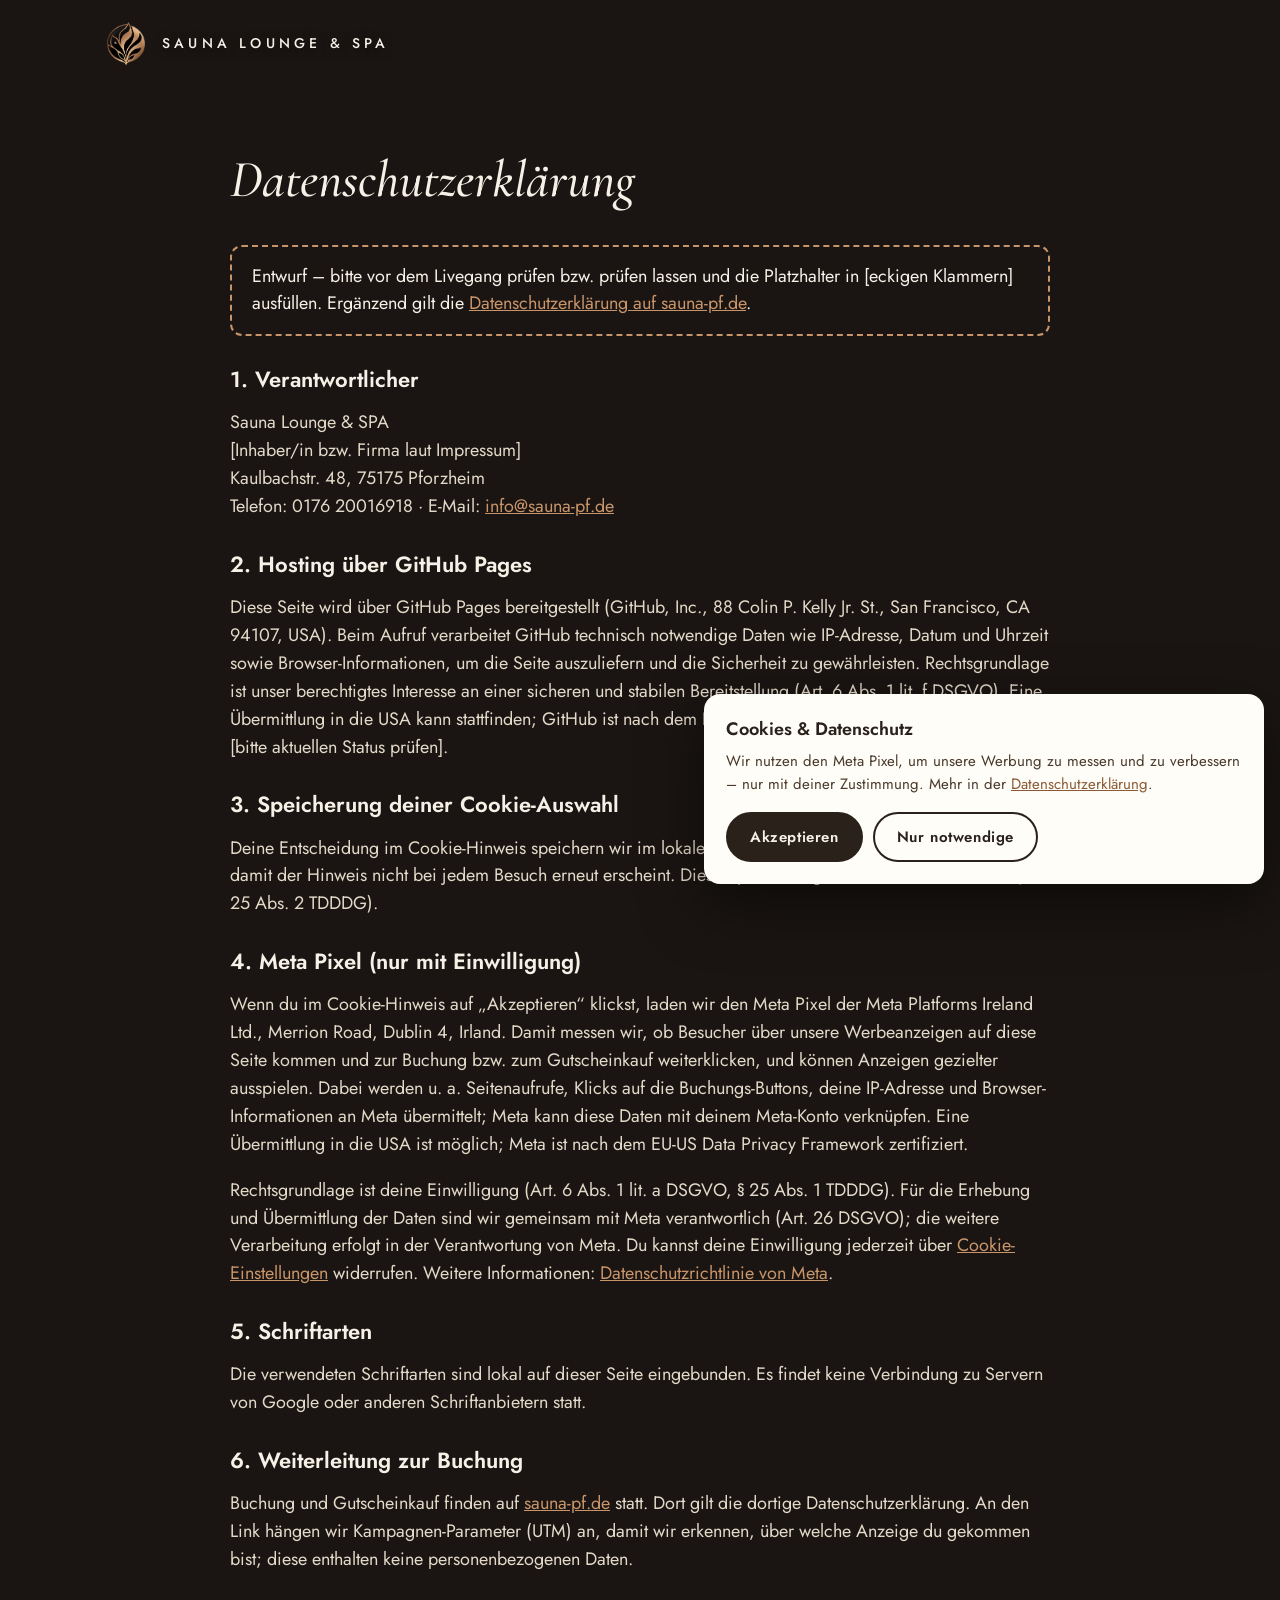
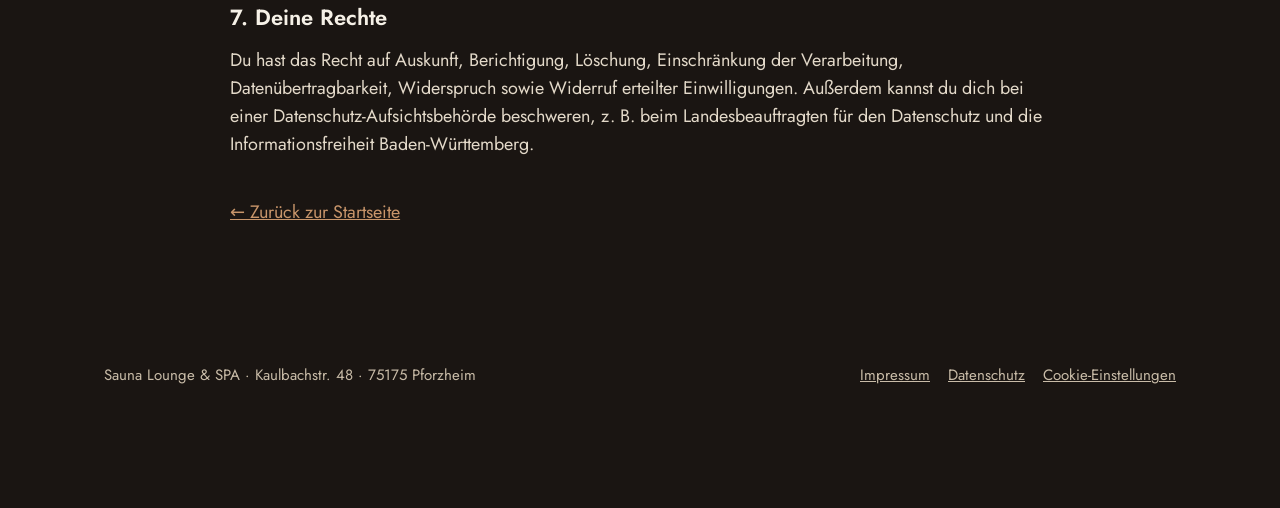
==== datenschutz.html @ b39e0076 "Landingpage Time for 2 Co-Authored-By: Claude Opus 5.5 <noreply@anthropic.com>" ====
<!doctype html>
<html lang="de">
<head>
<meta charset="utf-8">
<meta name="viewport" content="width=device-width, initial-scale=1">
<title>Datenschutz | Sauna Lounge &amp; SPA</title>
<meta name="robots" content="noindex">
<link rel="icon" type="image/png" href="assets/img/favicon.png">
<link rel="stylesheet" href="assets/style.css">
<script src="assets/config.js"></script>
<script src="assets/site.js" defer></script>
</head>
<body>
<header class="top">
  <div class="wrap">
    <a class="brand" href="./"><img src="assets/img/logo.png" alt="" width="44" height="44"><span>SAUNA LOUNGE &amp; SPA</span></a>
  </div>
</header>

<main class="wrap legal">
  <h1>Datenschutzerklärung</h1>

  <!-- ENTWURF: Diesen Hinweis-Kasten nach der Prüfung löschen -->
  <p class="hint">Entwurf – bitte vor dem Livegang prüfen bzw. prüfen lassen und die Platzhalter in [eckigen Klammern] ausfüllen. Ergänzend gilt die <a href="https://sauna-pf.de/datenschutz">Datenschutzerklärung auf sauna-pf.de</a>.</p>

  <h2>1. Verantwortlicher</h2>
  <p>Sauna Lounge &amp; SPA<br>[Inhaber/in bzw. Firma laut Impressum]<br>Kaulbachstr. 48, 75175 Pforzheim<br>Telefon: 0176 20016918 · E-Mail: <a href="mailto:info@sauna-pf.de">info@sauna-pf.de</a></p>

  <h2>2. Hosting über GitHub Pages</h2>
  <p>Diese Seite wird über GitHub Pages bereitgestellt (GitHub, Inc., 88 Colin P. Kelly Jr. St., San Francisco, CA 94107, USA). Beim Aufruf verarbeitet GitHub technisch notwendige Daten wie IP-Adresse, Datum und Uhrzeit sowie Browser-Informationen, um die Seite auszuliefern und die Sicherheit zu gewährleisten. Rechtsgrundlage ist unser berechtigtes Interesse an einer sicheren und stabilen Bereitstellung (Art. 6 Abs. 1 lit. f DSGVO). Eine Übermittlung in die USA kann stattfinden; GitHub ist nach dem EU-US Data Privacy Framework zertifiziert [bitte aktuellen Status prüfen].</p>

  <h2>3. Speicherung deiner Cookie-Auswahl</h2>
  <p>Deine Entscheidung im Cookie-Hinweis speichern wir im lokalen Speicher deines Browsers (localStorage), damit der Hinweis nicht bei jedem Besuch erneut erscheint. Diese Speicherung ist technisch erforderlich (§ 25 Abs. 2 TDDDG).</p>

  <h2>4. Meta Pixel (nur mit Einwilligung)</h2>
  <p>Wenn du im Cookie-Hinweis auf „Akzeptieren“ klickst, laden wir den Meta Pixel der Meta Platforms Ireland Ltd., Merrion Road, Dublin 4, Irland. Damit messen wir, ob Besucher über unsere Werbeanzeigen auf diese Seite kommen und zur Buchung bzw. zum Gutscheinkauf weiterklicken, und können Anzeigen gezielter ausspielen. Dabei werden u. a. Seitenaufrufe, Klicks auf die Buchungs-Buttons, deine IP-Adresse und Browser-Informationen an Meta übermittelt; Meta kann diese Daten mit deinem Meta-Konto verknüpfen. Eine Übermittlung in die USA ist möglich; Meta ist nach dem EU-US Data Privacy Framework zertifiziert.</p>
  <p>Rechtsgrundlage ist deine Einwilligung (Art. 6 Abs. 1 lit. a DSGVO, § 25 Abs. 1 TDDDG). Für die Erhebung und Übermittlung der Daten sind wir gemeinsam mit Meta verantwortlich (Art. 26 DSGVO); die weitere Verarbeitung erfolgt in der Verantwortung von Meta. Du kannst deine Einwilligung jederzeit über <a href="#" data-consent-open>Cookie-Einstellungen</a> widerrufen. Weitere Informationen: <a href="https://www.facebook.com/privacy/policy/" rel="noopener">Datenschutzrichtlinie von Meta</a>.</p>

  <h2>5. Schriftarten</h2>
  <p>Die verwendeten Schriftarten sind lokal auf dieser Seite eingebunden. Es findet keine Verbindung zu Servern von Google oder anderen Schriftanbietern statt.</p>

  <h2>6. Weiterleitung zur Buchung</h2>
  <p>Buchung und Gutscheinkauf finden auf <a href="https://sauna-pf.de">sauna-pf.de</a> statt. Dort gilt die dortige Datenschutzerklärung. An den Link hängen wir Kampagnen-Parameter (UTM) an, damit wir erkennen, über welche Anzeige du gekommen bist; diese enthalten keine personenbezogenen Daten.</p>

  <h2>7. Deine Rechte</h2>
  <p>Du hast das Recht auf Auskunft, Berichtigung, Löschung, Einschränkung der Verarbeitung, Datenübertragbarkeit, Widerspruch sowie Widerruf erteilter Einwilligungen. Außerdem kannst du dich bei einer Datenschutz-Aufsichtsbehörde beschweren, z. B. beim Landesbeauftragten für den Datenschutz und die Informationsfreiheit Baden-Württemberg.</p>

  <p style="margin-top:40px"><a href="./">← Zurück zur Startseite</a></p>
</main>

<footer>
  <div class="wrap">
    <div>Sauna Lounge &amp; SPA · Kaulbachstr. 48 · 75175 Pforzheim</div>
    <nav aria-label="Rechtliches">
      <a href="https://sauna-pf.de/impressum">Impressum</a>
      <a href="datenschutz.html">Datenschutz</a>
      <a href="#" data-consent-open>Cookie-Einstellungen</a>
    </nav>
  </div>
</footer>

<div class="consent" id="consent" role="dialog" aria-labelledby="consent-title" hidden>
  <h3 id="consent-title">Cookies &amp; Datenschutz</h3>
  <p>Wir nutzen den Meta Pixel, um unsere Werbung zu messen und zu verbessern – nur mit deiner Zustimmung. Mehr in der <a href="datenschutz.html">Datenschutzerklärung</a>.</p>
  <div class="row">
    <button class="yes" id="consent-accept" type="button">Akzeptieren</button>
    <button class="no" id="consent-decline" type="button">Nur notwendige</button>
  </div>
</div>
</body>
</html>
---- assets/style.css ----
@font-face{font-family:"Oswald";font-weight:500;font-style:normal;font-display:swap;src:url(fonts/oswald-latin-500-normal.woff2) format("woff2")}
@font-face{font-family:"Oswald";font-weight:600;font-style:normal;font-display:swap;src:url(fonts/oswald-latin-600-normal.woff2) format("woff2")}
@font-face{font-family:"Jost";font-weight:400;font-style:normal;font-display:swap;src:url(fonts/jost-latin-400-normal.woff2) format("woff2")}
@font-face{font-family:"Jost";font-weight:500;font-style:normal;font-display:swap;src:url(fonts/jost-latin-500-normal.woff2) format("woff2")}
@font-face{font-family:"Jost";font-weight:600;font-style:normal;font-display:swap;src:url(fonts/jost-latin-600-normal.woff2) format("woff2")}
@font-face{font-family:"Cormorant Garamond";font-weight:500;font-style:italic;font-display:swap;src:url(fonts/cormorant-garamond-latin-500-italic.woff2) format("woff2")}

:root{
  --ink:#1A1512; --ink-2:#2A211B; --paper:#F6F1E7; --paper-2:#FFFDF8;
  --bronze:#C8956A; --bronze-dark:#8A5A36; --bronze-text:#6E4A2E;
  --muted:#C9BCA8; --line:#C9B999;
  --serif:"Cormorant Garamond",Georgia,serif; --display:"Oswald","Arial Narrow",sans-serif; --sans:"Jost",system-ui,sans-serif;
  --wrap:1120px;
}
*{box-sizing:border-box}
html{scroll-behavior:smooth}
body{margin:0;background:var(--ink);color:var(--paper);font-family:var(--sans);font-size:18px;line-height:1.55;-webkit-font-smoothing:antialiased}
img{max-width:100%;display:block}
a{color:var(--bronze)}
a:hover{color:#E0B48C}
.wrap{max-width:var(--wrap);margin:0 auto;padding:0 24px}
.eyebrow{font-size:14px;letter-spacing:.3em;text-transform:uppercase;font-weight:500;color:var(--bronze)}
.serif{font-family:var(--serif);font-style:italic;font-weight:500}
h1,h2,h3{margin:0;font-weight:500}
h2{font-family:var(--serif);font-style:italic;font-size:clamp(36px,5vw,56px);line-height:1.05}

/* Buttons */
.btn{display:inline-flex;align-items:center;justify-content:center;gap:10px;min-height:56px;padding:16px 34px;border-radius:999px;background:var(--bronze);color:var(--ink);font-weight:600;font-size:16px;letter-spacing:.12em;text-transform:uppercase;text-decoration:none;transition:transform .15s ease,background .15s ease}
.btn:hover{background:#D6A67E;color:var(--ink);transform:translateY(-1px)}
.btn-ghost{background:transparent;color:var(--paper);border:2px solid rgba(246,241,231,.5)}
.btn-ghost:hover{background:rgba(246,241,231,.08);color:var(--paper)}
.btn:focus-visible,.btn-ghost:focus-visible,a:focus-visible,button:focus-visible{outline:3px solid #E0B48C;outline-offset:3px}

/* Header */
.top{position:absolute;inset:0 0 auto 0;z-index:5}
.top .wrap{display:flex;align-items:center;justify-content:space-between;padding-top:22px;padding-bottom:22px}
.brand{display:flex;align-items:center;gap:14px;color:var(--paper);text-decoration:none;font-size:14px;letter-spacing:.3em;font-weight:500;text-shadow:0 2px 10px rgba(0,0,0,.5)}
.brand img{width:44px;height:44px;object-fit:contain}
.top .rating{font-size:14px;letter-spacing:.14em;color:var(--paper);text-shadow:0 2px 10px rgba(0,0,0,.5)}

/* Hero */
.hero{position:relative;min-height:100vh;display:flex;align-items:center;overflow:hidden;padding:120px 0 80px}
.hero-bg{position:absolute;inset:0;width:100%;height:100%;object-fit:cover;object-position:center 40%}
.hero::after{content:"";position:absolute;inset:0;background:linear-gradient(180deg,rgba(18,13,10,.65) 0%,rgba(18,13,10,.35) 40%,rgba(18,13,10,.9) 100%)}
.hero .wrap{position:relative;z-index:2;display:grid;grid-template-columns:1.05fr .95fr;gap:56px;align-items:center}
.hero h1{font-family:var(--serif);font-style:italic;font-size:clamp(46px,6.4vw,84px);line-height:1;text-shadow:0 2px 24px rgba(0,0,0,.4)}
.hero .eyebrow{color:#EBCFB3;text-shadow:0 2px 10px rgba(0,0,0,.6)}
.hero p.lead{font-size:20px;max-width:520px;color:#EFE6D8;margin:22px 0 30px}
.hero .ctas{display:flex;flex-wrap:wrap;gap:14px}
.hero .note{margin-top:18px;font-size:14px;letter-spacing:.12em;color:var(--muted);text-transform:uppercase}

/* Ticket */
.ticket{background:var(--paper);color:var(--ink-2);border-radius:10px;display:flex;box-shadow:0 40px 80px rgba(0,0,0,.55);transform:rotate(-3deg)}
.ticket .stub{width:84px;border-right:3px dashed var(--line);display:flex;flex-direction:column;align-items:center;justify-content:space-between;padding:22px 0}
.ticket .stub img{width:48px;height:48px;object-fit:contain}
.ticket .stub span{writing-mode:vertical-rl;transform:rotate(180deg);font-size:13px;letter-spacing:.35em;color:var(--bronze-dark);font-weight:500}
.ticket .body{flex:1;padding:26px 24px 22px;text-align:center;display:flex;flex-direction:column;gap:4px}
.ticket .for{display:flex;align-items:center;gap:14px;font-size:14px;letter-spacing:.3em;font-weight:600}
.ticket .for::before,.ticket .for::after{content:"";flex:1;height:2px;background:var(--ink-2)}
.ticket .small{font-family:var(--display);font-weight:500;font-size:clamp(30px,3.6vw,44px);letter-spacing:.04em;margin-top:8px;line-height:1.1}
.ticket .big{font-family:var(--display);font-weight:600;font-size:clamp(84px,10vw,136px);line-height:.92}
.ticket .grid{display:grid;grid-template-columns:repeat(3,minmax(0,1fr));margin-top:16px;font-size:12px;letter-spacing:.14em;line-height:1.45}
.ticket .grid div+div{border-left:2px solid var(--ink-2)}
.ticket .grid b{display:block;font-weight:600}
.ticket .grid span{color:var(--bronze-text)}
.ticket .bar{width:40px;display:flex;justify-content:center;padding:20px 0}
.ticket .bar i{display:block;width:22px;background:repeating-linear-gradient(0deg,#2A211B 0 3px,transparent 3px 6px,#2A211B 6px 7px,transparent 7px 10px,#2A211B 10px 14px,transparent 14px 16px,#2A211B 16px 17px,transparent 17px 21px)}

/* Coupon */
.coupon{display:flex;flex-wrap:wrap;align-items:center;justify-content:center;gap:12px 18px;border:2px dashed var(--bronze);border-radius:14px;padding:16px 22px;text-align:center}
.coupon .label{font-size:14px;letter-spacing:.24em;font-weight:600}
.coupon code{font-family:var(--display);font-weight:600;font-size:26px;letter-spacing:.08em;background:var(--bronze);color:var(--ink);padding:2px 14px;border-radius:6px}

/* Sections */
section{padding:96px 0}
.section-head{max-width:640px;margin-bottom:48px}
.section-head p{color:#E3D9C9;font-size:19px;margin:16px 0 0}

.features{display:grid;grid-template-columns:repeat(3,minmax(0,1fr));gap:22px}
.feature{position:relative;border-radius:14px;overflow:hidden;min-height:420px;display:flex;align-items:flex-end;background:#2A211B}
.feature img{position:absolute;inset:0;width:100%;height:100%;object-fit:cover}
.feature::after{content:"";position:absolute;inset:0;background:linear-gradient(180deg,rgba(0,0,0,0) 35%,rgba(18,13,10,.9) 100%)}
.feature div{position:relative;z-index:2;padding:26px}
.feature h3{font-family:var(--display);font-weight:500;font-size:28px;letter-spacing:.04em;text-transform:uppercase}
.feature p{margin:6px 0 0;color:#E6DCCB;font-size:16px}

.amen{display:flex;flex-wrap:wrap;gap:12px;margin-top:28px}
.amen span{border:1px solid rgba(246,241,231,.25);border-radius:999px;padding:10px 18px;font-size:15px;color:#EDE4D5}

/* Prices */
.prices{background:var(--paper);color:var(--ink-2)}
.prices .eyebrow{color:var(--bronze-dark)}
.prices .section-head p{color:#4A3A2C}
.price-grid{display:grid;grid-template-columns:repeat(2,minmax(0,1fr));gap:22px}
.price{border:2px solid #D9CBB3;border-radius:16px;padding:34px;display:flex;flex-direction:column;gap:10px;background:var(--paper-2)}
.price .day{font-size:14px;letter-spacing:.24em;font-weight:600;color:var(--bronze-dark)}
.price .amount{font-family:var(--display);font-weight:600;font-size:72px;line-height:1}
.price .amount small{font-family:var(--sans);font-size:18px;font-weight:500;color:#6A5A48;letter-spacing:.04em}
.price ul{margin:6px 0 14px;padding-left:20px;color:#4A3A2C}
.price .btn{align-self:flex-start;background:var(--ink-2);color:var(--paper)}
.price .btn:hover{background:#3A2E25;color:var(--paper)}
.prices .coupon{margin-top:30px;border-color:var(--bronze-dark);color:var(--ink-2)}
.prices .coupon code{background:var(--ink-2);color:var(--paper)}
.alt{margin-top:22px;color:#4A3A2C;font-size:16px}
.alt a{color:var(--bronze-dark);font-weight:500}

/* Reviews */
.stars{color:#E0B48C;letter-spacing:.12em}
.reviews{display:grid;grid-template-columns:repeat(3,minmax(0,1fr));gap:22px}
.review{border:1px solid rgba(246,241,231,.18);border-radius:14px;padding:28px;background:rgba(255,255,255,.02)}
.review blockquote{margin:12px 0 16px;font-family:var(--serif);font-style:italic;font-size:22px;line-height:1.3;color:#F2EADC}
.review cite{font-style:normal;font-size:14px;letter-spacing:.12em;color:var(--muted);text-transform:uppercase}

/* FAQ */
.faq{max-width:820px}
.faq details{border-bottom:1px solid rgba(246,241,231,.18);padding:20px 0}
.faq summary{cursor:pointer;font-size:20px;font-weight:500;list-style:none;display:flex;justify-content:space-between;gap:20px}
.faq summary::-webkit-details-marker{display:none}
.faq summary::after{content:"+";color:var(--bronze);font-size:26px;line-height:1}
.faq details[open] summary::after{content:"–"}
.faq p{margin:12px 0 0;color:#E3D9C9}

/* Final CTA */
.final{position:relative;overflow:hidden;text-align:center}
.final img{position:absolute;inset:0;width:100%;height:100%;object-fit:cover;object-position:center 60%}
.final::after{content:"";position:absolute;inset:0;background:rgba(18,13,10,.72)}
.final .wrap{position:relative;z-index:2;display:flex;flex-direction:column;align-items:center;gap:26px}
.final h2{font-size:clamp(40px,6vw,72px)}

footer{padding:40px 0 120px;color:var(--muted);font-size:15px}
footer .wrap{display:flex;flex-wrap:wrap;gap:16px 28px;justify-content:space-between}
footer nav{display:flex;flex-wrap:wrap;gap:18px}
footer a{color:var(--muted)}

/* Sticky mobile CTA */
.sticky{display:none}

/* Consent */
.consent{position:fixed;left:16px;right:16px;bottom:16px;z-index:50;max-width:560px;margin-left:auto;background:var(--paper-2);color:var(--ink-2);border-radius:16px;padding:22px;box-shadow:0 20px 60px rgba(0,0,0,.5)}
.consent[hidden]{display:none}
.consent h3{font-size:18px;font-weight:600;margin:0 0 6px}
.consent p{margin:0 0 16px;font-size:15px;color:#4A3A2C}
.consent a{color:var(--bronze-dark)}
.consent .row{display:flex;flex-wrap:wrap;gap:10px}
.consent button{min-height:48px;padding:12px 22px;border-radius:999px;font:600 15px var(--sans);letter-spacing:.04em;cursor:pointer;border:2px solid var(--ink-2)}
.consent .yes{background:var(--ink-2);color:var(--paper)}
.consent .no{background:transparent;color:var(--ink-2)}

/* Legal pages */
.legal{padding:140px 0 80px;max-width:820px}
.legal h1{font-family:var(--serif);font-style:italic;font-size:52px;margin-bottom:24px}
.legal h2{font-family:var(--sans);font-style:normal;font-size:22px;font-weight:600;margin:32px 0 8px}
.legal p,.legal li{color:#E3D9C9}
.legal .hint{border:2px dashed var(--bronze);border-radius:12px;padding:16px 20px;color:var(--paper)}

@media (max-width:900px){
  .hero .wrap{grid-template-columns:1fr;gap:40px}
  .hero{padding-top:110px}
  .features,.reviews,.price-grid{grid-template-columns:1fr}
  .feature{min-height:320px}
  section{padding:72px 0}
}
@media (max-width:640px){
  body{font-size:17px}
  .wrap{padding:0 16px}
  .top .rating{display:none}
  .brand span{font-size:12px;letter-spacing:.24em}
  .ticket .stub{width:58px}
  .ticket .stub img{width:36px;height:36px}
  .ticket .body{padding:20px 14px 16px}
  .ticket .grid{font-size:10px;letter-spacing:.08em}
  .ticket .bar{width:28px}
  .ticket .bar i{width:16px}
  .hero .ctas .btn{flex:1 1 100%}
  .price{padding:26px}
  .price .amount{font-size:60px}
  .sticky{display:flex;position:fixed;left:0;right:0;bottom:0;z-index:40;padding:12px 16px calc(12px + env(safe-area-inset-bottom));background:rgba(18,13,10,.94);border-top:1px solid rgba(246,241,231,.12)}
  .sticky .btn{width:100%}
}
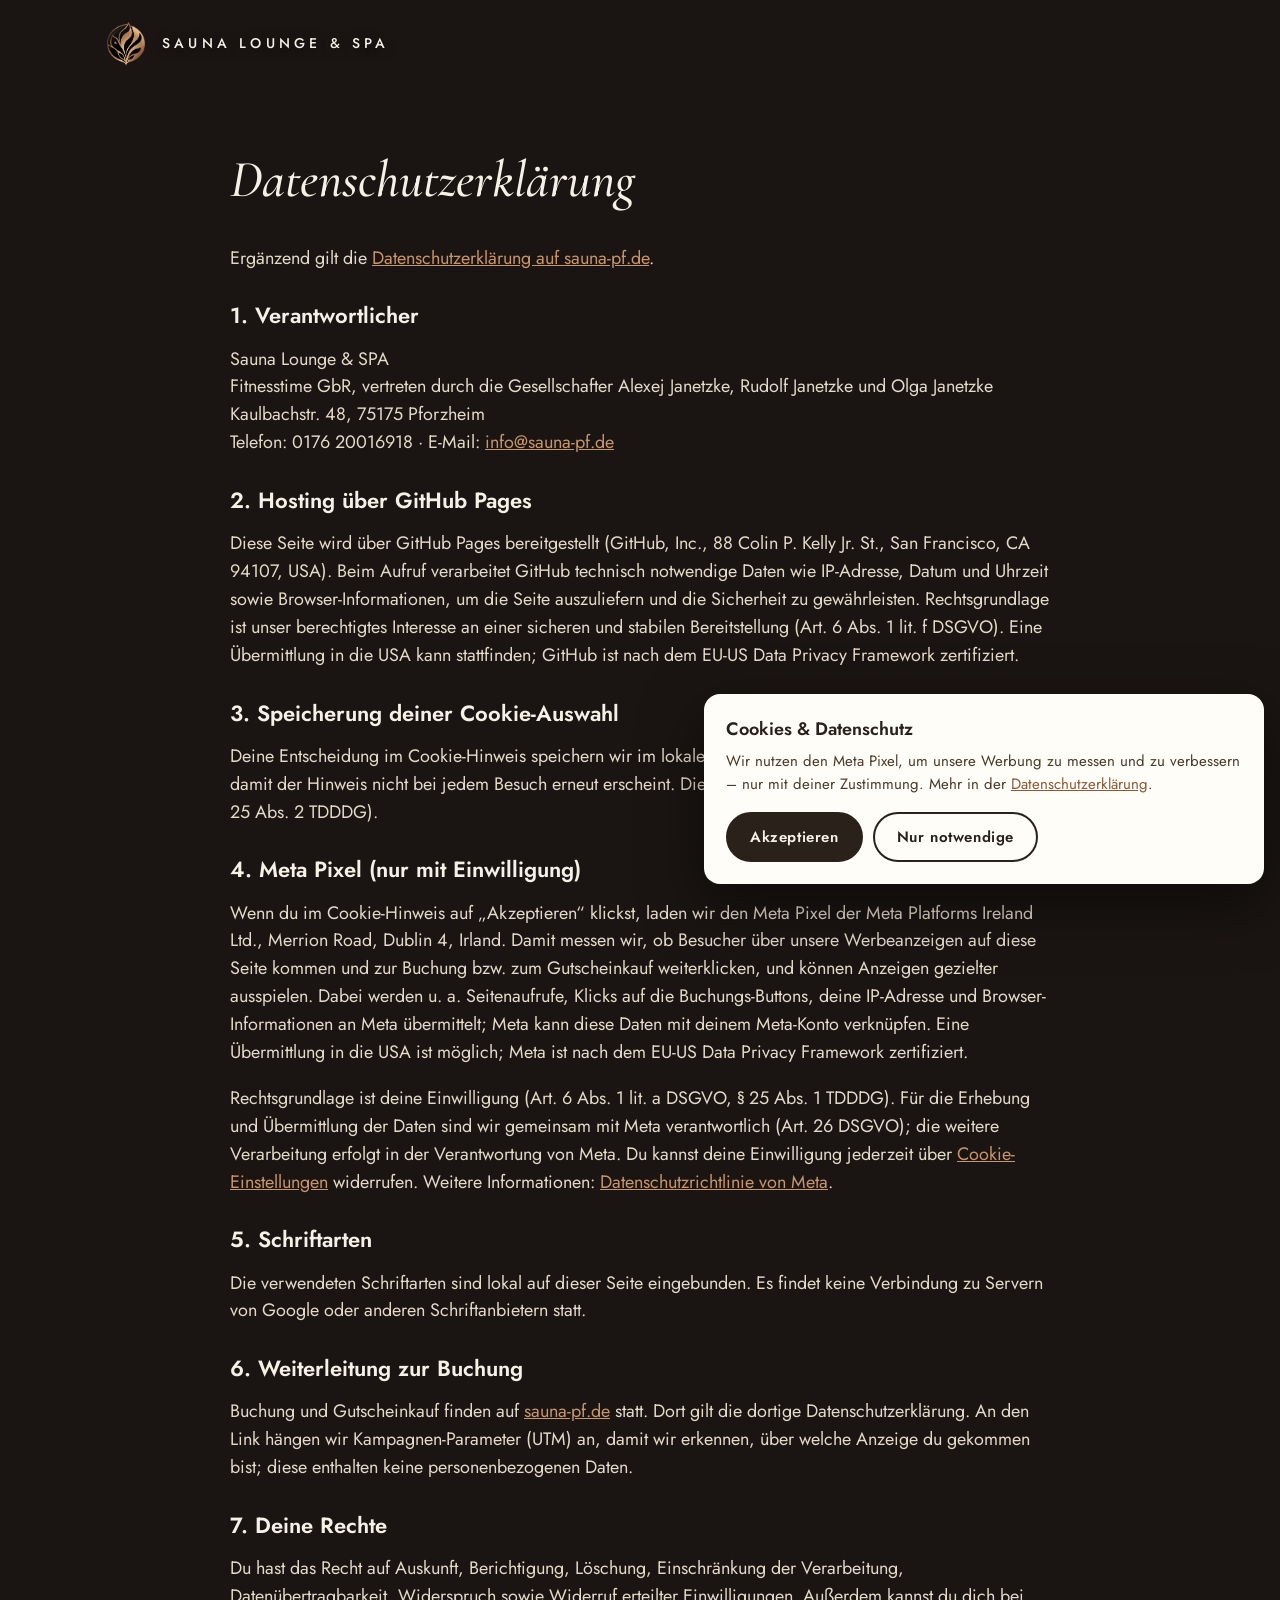
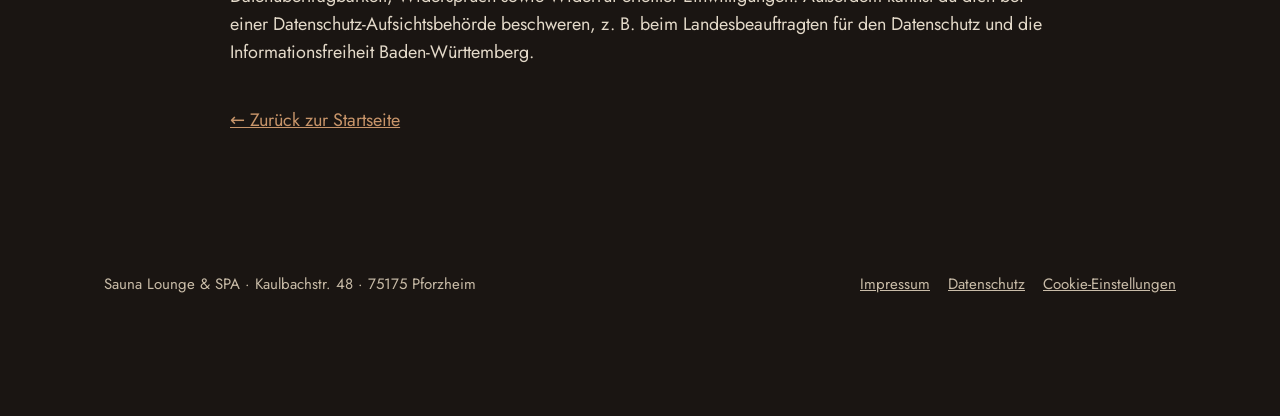
==== commit c07699e8: "Datenschutz: Verantwortlicher eingetragen, Entwurfshinweis entfernt Co-Authored-By: Claude Opus 5.5 " ====
--- a/datenschutz.html
+++ b/datenschutz.html
@@ -6,8 +6,8 @@
 <title>Datenschutz | Sauna Lounge &amp; SPA</title>
 <meta name="robots" content="noindex">
 <link rel="icon" type="image/png" href="assets/img/favicon.png">
-<link rel="stylesheet" href="assets/style.css">
-<script src="assets/config.js"></script>
+<link rel="stylesheet" href="assets/style.css?v=4">
+<script src="assets/config.js?v=5"></script>
 <script src="assets/site.js" defer></script>
 </head>
 <body>
@@ -20,14 +20,13 @@
 <main class="wrap legal">
   <h1>Datenschutzerklärung</h1>
 
-  <!-- ENTWURF: Diesen Hinweis-Kasten nach der Prüfung löschen -->
-  <p class="hint">Entwurf – bitte vor dem Livegang prüfen bzw. prüfen lassen und die Platzhalter in [eckigen Klammern] ausfüllen. Ergänzend gilt die <a href="https://sauna-pf.de/datenschutz">Datenschutzerklärung auf sauna-pf.de</a>.</p>
+  <p>Ergänzend gilt die <a href="https://sauna-pf.de/datenschutz">Datenschutzerklärung auf sauna-pf.de</a>.</p>
 
   <h2>1. Verantwortlicher</h2>
-  <p>Sauna Lounge &amp; SPA<br>[Inhaber/in bzw. Firma laut Impressum]<br>Kaulbachstr. 48, 75175 Pforzheim<br>Telefon: 0176 20016918 · E-Mail: <a href="mailto:info@sauna-pf.de">info@sauna-pf.de</a></p>
+  <p>Sauna Lounge &amp; SPA<br>Fitnesstime GbR, vertreten durch die Gesellschafter Alexej Janetzke, Rudolf Janetzke und Olga Janetzke<br>Kaulbachstr. 48, 75175 Pforzheim<br>Telefon: 0176 20016918 · E-Mail: <a href="mailto:info@sauna-pf.de">info@sauna-pf.de</a></p>
 
   <h2>2. Hosting über GitHub Pages</h2>
-  <p>Diese Seite wird über GitHub Pages bereitgestellt (GitHub, Inc., 88 Colin P. Kelly Jr. St., San Francisco, CA 94107, USA). Beim Aufruf verarbeitet GitHub technisch notwendige Daten wie IP-Adresse, Datum und Uhrzeit sowie Browser-Informationen, um die Seite auszuliefern und die Sicherheit zu gewährleisten. Rechtsgrundlage ist unser berechtigtes Interesse an einer sicheren und stabilen Bereitstellung (Art. 6 Abs. 1 lit. f DSGVO). Eine Übermittlung in die USA kann stattfinden; GitHub ist nach dem EU-US Data Privacy Framework zertifiziert [bitte aktuellen Status prüfen].</p>
+  <p>Diese Seite wird über GitHub Pages bereitgestellt (GitHub, Inc., 88 Colin P. Kelly Jr. St., San Francisco, CA 94107, USA). Beim Aufruf verarbeitet GitHub technisch notwendige Daten wie IP-Adresse, Datum und Uhrzeit sowie Browser-Informationen, um die Seite auszuliefern und die Sicherheit zu gewährleisten. Rechtsgrundlage ist unser berechtigtes Interesse an einer sicheren und stabilen Bereitstellung (Art. 6 Abs. 1 lit. f DSGVO). Eine Übermittlung in die USA kann stattfinden; GitHub ist nach dem EU-US Data Privacy Framework zertifiziert.</p>
 
   <h2>3. Speicherung deiner Cookie-Auswahl</h2>
   <p>Deine Entscheidung im Cookie-Hinweis speichern wir im lokalen Speicher deines Browsers (localStorage), damit der Hinweis nicht bei jedem Besuch erneut erscheint. Diese Speicherung ist technisch erforderlich (§ 25 Abs. 2 TDDDG).</p>
--- a/assets/style.css
+++ b/assets/style.css
@@ -37,9 +37,18 @@
 .brand{display:flex;align-items:center;gap:14px;color:var(--paper);text-decoration:none;font-size:14px;letter-spacing:.3em;font-weight:500;text-shadow:0 2px 10px rgba(0,0,0,.5)}
 .brand img{width:44px;height:44px;object-fit:contain}
 .top .rating{font-size:14px;letter-spacing:.14em;color:var(--paper);text-shadow:0 2px 10px rgba(0,0,0,.5)}
+.promo{position:fixed;top:0;left:0;right:0;z-index:41;background:var(--paper);color:var(--ink-2);box-shadow:0 4px 18px rgba(0,0,0,.28)}
+.top.has-promo{padding-top:74px}
+html:has(.promo){scroll-padding-top:90px}
+.top .promo .wrap{display:block;padding-top:10px;padding-bottom:10px}
+.promo .coupon{margin:0;padding:6px 18px;gap:6px 12px;border-color:var(--bronze-dark);color:var(--ink-2)}
+.promo .coupon .label{font-size:13px}
+.promo .coupon code{font-size:22px;background:var(--ink-2);color:var(--paper)}
+.promo .coupon span:not(.label){font-size:16px}
+.promo .short{display:none}
 
 /* Hero */
-.hero{position:relative;min-height:100vh;display:flex;align-items:center;overflow:hidden;padding:120px 0 80px}
+.hero{position:relative;min-height:100vh;display:flex;align-items:center;overflow:hidden;padding:190px 0 80px}
 .hero-bg{position:absolute;inset:0;width:100%;height:100%;object-fit:cover;object-position:center 40%}
 .hero::after{content:"";position:absolute;inset:0;background:linear-gradient(180deg,rgba(18,13,10,.65) 0%,rgba(18,13,10,.35) 40%,rgba(18,13,10,.9) 100%)}
 .hero .wrap{position:relative;z-index:2;display:grid;grid-template-columns:1.05fr .95fr;gap:56px;align-items:center}
@@ -155,7 +164,7 @@
 
 @media (max-width:900px){
   .hero .wrap{grid-template-columns:1fr;gap:40px}
-  .hero{padding-top:110px}
+  .hero{padding-top:180px}
   .features,.reviews,.price-grid{grid-template-columns:1fr}
   .feature{min-height:320px}
   section{padding:72px 0}
@@ -164,6 +173,10 @@
   body{font-size:17px}
   .wrap{padding:0 16px}
   .top .rating{display:none}
+  .promo .label,.promo .long{display:none}
+  .promo .short{display:inline}
+  .top.has-promo{padding-top:70px}
+  .promo .coupon code{font-size:19px}
   .brand span{font-size:12px;letter-spacing:.24em}
   .ticket .stub{width:58px}
   .ticket .stub img{width:36px;height:36px}
